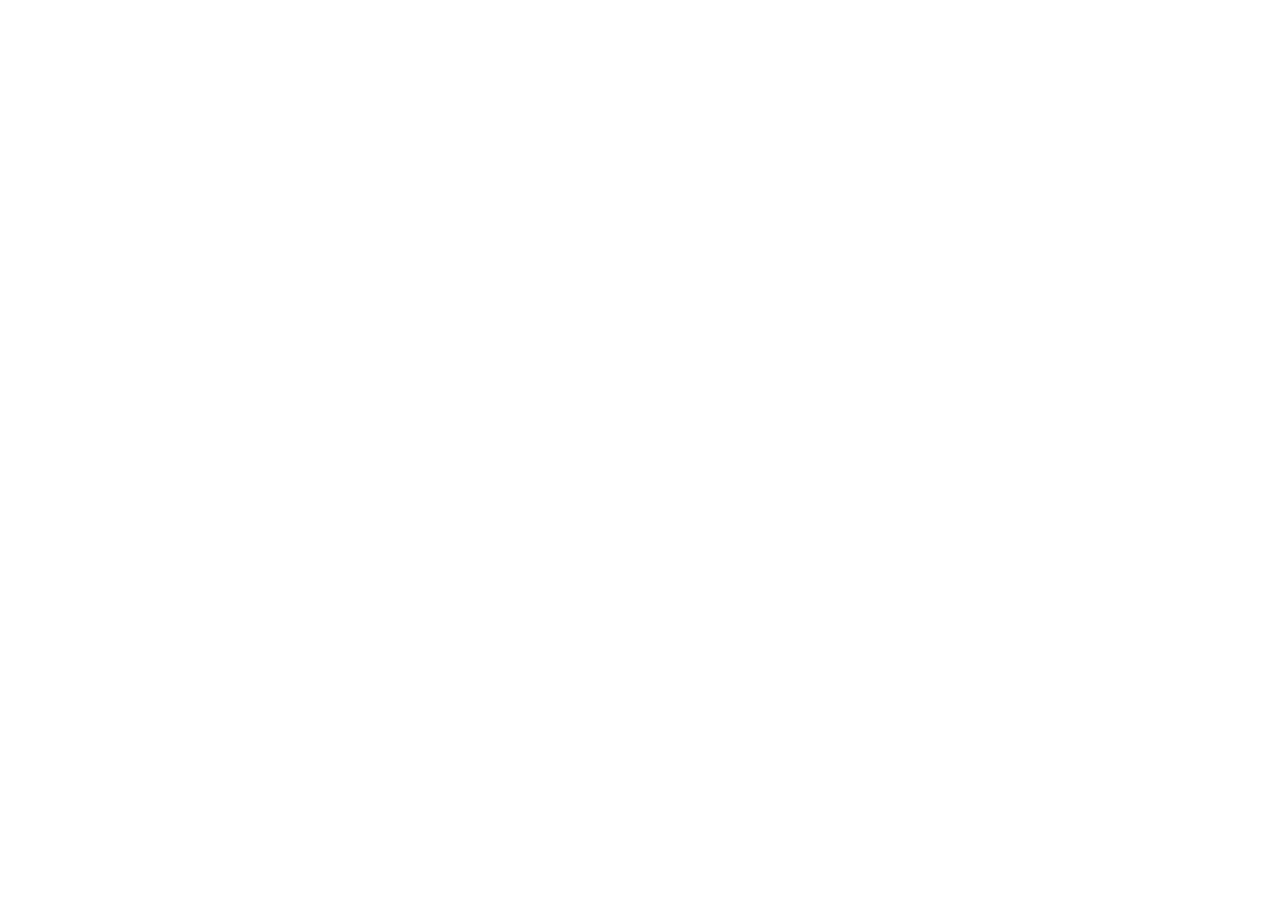
==== index.html @ 426e6e8f "Change pause screen" ====
<!DOCTYPE html>
<html lang="en">
	<head>
		<meta charset="UTF-8" />
		<meta name="viewport" content="width=device-width, initial-scale=1.0" />
		<title>Game for cat</title>
		<link rel="preconnect" href="https://fonts.googleapis.com" />
		<link rel="preconnect" href="https://fonts.gstatic.com" crossorigin />
		<link
			href="https://fonts.googleapis.com/css2?family=Pixelify+Sans:wght@400..700&display=swap"
			rel="stylesheet"
		/>
		<link
			rel="apple-touch-icon"
			sizes="180x180"
			href="img/favicon/apple-touch-icon.png"
		/>
		<link
			rel="icon"
			type="image/png"
			sizes="32x32"
			href="img/favicon/favicon-32x32.png"
		/>
		<link
			rel="icon"
			type="image/png"
			sizes="16x16"
			href="img/favicon/favicon-16x16.png"
		/>
		<link rel="manifest" href="img/favicon/site.webmanifest" />

		<link rel="stylesheet" href="style.css" />
	</head>
	<body>
		<!-- <div id="startScreen">
      <h1>Welcome to the Game!</h1>
      <p>Use the following controls to play:</p>
      <div class="controls-container">
        <div class="move-controls">
          <div class="key">↑</div>
          <div class="horizontal-keys">
            <div class="key">←</div>
            <div class="key">↓</div>
            <div class="key">→</div>
          </div>
          <div>Moves</div>
        </div>
        <div class="action-controls">
          <li>
            <div class="key space-key">Space</div>
            Attack
          </li>
          <li>
            <div class="key space-key">Escape</div>
            Pause
          </li>
        </div>
      </div>
      <button id="startButton">Start!</button>
    </div> -->
		<script type="module" src="index.js"></script>
	</body>
</html>
---- style.css ----
* {
	margin: 0;
	padding: 0;
	box-sizing: border-box;
}

body,
html {
	margin: 0;
	padding: 0;
	overflow: hidden;
	width: 100%;
	height: 100%;
	/* background-color: #ffd8ef; */
	font-family: 'Pixelify Sans', 'Press Start 2P', cursive;
}

#canvas1 {
	display: block;
	position: absolute;
	top: 0;
	left: 0;
	width: 100%;
	height: 100%;

	image-rendering: pixelated;
}

#player,
#layer1,
#layer2,
#layer3,
#layer4,
#layer5,
#enemy_fly,
#enemy_plant,
#enemy_spider_big,
#friend_fly,
#friend_plant,
#fire,
#collisionAnimation,
#heart {
	display: none;
}

#startScreen,
#pauseScreen,
#gameOverScreen {
	position: absolute;
	top: 50%;
	left: 50%;
	width: 600px;
	height: 400px;
	background-color: #ffa3b1;
	color: #0c0b0b;
	display: flex;
	flex-direction: column;
	justify-content: center;
	align-items: center;
	transform: translate(-50%, -50%);
	border: 4px solid #990030;
	/* box-shadow: 0px 0px 20px #ffa3b1; */
	z-index: 10;
	opacity: 0.9;
	/* display: none; */
}

#startScreen h1,
#pauseScreen h1,
#gameOverScreen h1 {
	font-size: 3em;
	margin-bottom: 20px;
	text-shadow: 2px 2px 0px #ffd8ef;
}

#startButton,
#restartButton,
#restartSecondButton,
#continueButton {
	font-size: 24px;
	padding: 10px 20px;
	cursor: pointer;
	background-color: #ffd8ef;
	border: none;
	color: #14000c;
	box-shadow: 0px 0px 10px rgba(0, 0, 0, 0.3);
	transition: background-color 0.3s ease;
	font-family: 'Pixelify Sans', cursive;
	margin: 1rem;
}

#startScreen button:hover,
#restartButton:hover {
	background-color: #990030;
	color: #ffd8ef;
}

.action-controls li {
	list-style-type: none;
	margin: 0;
	padding: 0;
	display: flex;
	align-items: center;
	gap: 10px;
}

.controls-container {
	display: flex;
	justify-content: space-between;
	align-items: center;
	margin-bottom: 50px;
	margin-top: 50px;
}

.move-controls {
	display: flex;
	flex-direction: column;
	align-items: center;
}

.horizontal-keys {
	display: flex;
	justify-content: space-between;
	width: 150px;
	margin-top: 10px;
}

.key {
	width: 50px;
	height: 50px;
	background-color: #ffd8ef;
	color: #990030;
	font-size: 18px;
	font-weight: bold;
	text-align: center;
	line-height: 50px;
	box-shadow: 0px 0px 5px rgba(0, 0, 0, 0.2);
}

.key:last-child {
	margin-right: 0;
}

.action-controls .key {
	width: 100px;
	height: 40px;
	line-height: 40px;
	margin-right: 10px;
}

.space-key {
	width: 200px;
	margin-left: 10px;
	margin-bottom: 10px;
}

.key:hover {
	background-color: #990030;
	color: #ffd8ef;
}

#gameOverScreen.hidden {
	display: none;
}

#gameOverScreen p {
	margin-bottom: 20px;
	font-size: 1.5em;
}
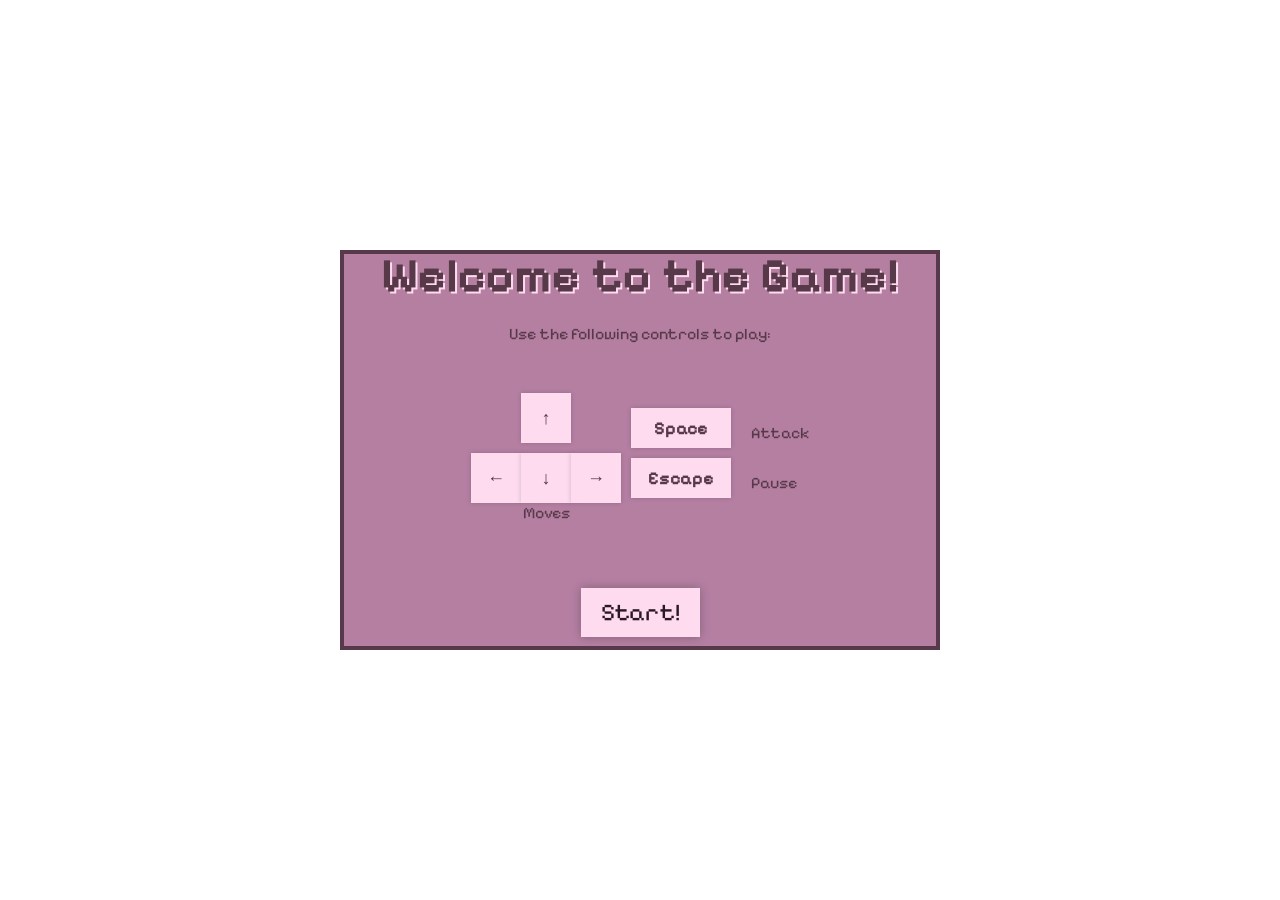
==== commit 4bbff614: "Fix start game screen;" ====
--- a/index.html
+++ b/index.html
@@ -32,32 +32,58 @@
 		<link rel="stylesheet" href="style.css" />
 	</head>
 	<body>
-		<!-- <div id="startScreen">
-      <h1>Welcome to the Game!</h1>
-      <p>Use the following controls to play:</p>
-      <div class="controls-container">
-        <div class="move-controls">
-          <div class="key">↑</div>
-          <div class="horizontal-keys">
-            <div class="key">←</div>
-            <div class="key">↓</div>
-            <div class="key">→</div>
+
+    <body>
+      <div id="startScreen">
+        <h1>Welcome to the Game!</h1>
+        <p>Use the following controls to play:</p>
+        <div class="controls-container">
+          <div class="move-controls">
+            <div class="key">↑</div>
+            <div class="horizontal-keys">
+              <div class="key">←</div>
+              <div class="key">↓</div>
+              <div class="key">→</div>
+            </div>
+            <div>Moves</div>
           </div>
-          <div>Moves</div>
+          <div class="action-controls">
+            <li>
+              <div class="key space-key">Space</div>
+              Attack
+            </li>
+            <li>
+              <div class="key space-key">Escape</div>
+              Pause
+            </li>
+          </div>
         </div>
-        <div class="action-controls">
-          <li>
-            <div class="key space-key">Space</div>
-            Attack
-          </li>
-          <li>
-            <div class="key space-key">Escape</div>
-            Pause
-          </li>
-        </div>
+        <button id="startButton">Start!</button>
       </div>
-      <button id="startButton">Start!</button>
-    </div> -->
-		<script type="module" src="index.js"></script>
+
+		<canvas id="canvas1"></canvas>
+
+		<img id="player" src="img/player/player.png" />
+
+		<img id="layer1" src="img/layers/layer-1.png" />
+		<img id="layer2" src="img/layers/layer-2.png" />
+		<img id="layer3" src="img/layers/layer-3.png" />
+		<img id="layer4" src="img/layers/layer-4.png" />
+		<img id="layer5" src="img/layers/layer-5.png" />
+
+		<img id="enemy_fly" src="img/enemies/enemy_fly.png" />
+		<img id="enemy_plant" src="img/enemies/enemy_plant.png" />
+		<img id="enemy_spider_big" src="img/enemies/enemy_spider_big.png" />
+
+		<img id="friend_fly" src="img/friends/friend_fly.png" />
+		<img id="friend_plant" src="img/friends/friend_plant.png" />
+
+		<img id="fire" src="img/effects/fire.png" />
+
+		<img id="heart" src="img/player/heart.png" />
+
+		<img id="collisionAnimation" src="img/effects/boom.png" />
+
+		<script type="module" src="src/js/game.js"></script>
 	</body>
 </html>
--- a/style.css
+++ b/style.css
@@ -51,14 +51,14 @@
 	left: 50%;
 	width: 600px;
 	height: 400px;
-	background-color: #ffa3b1;
-	color: #0c0b0b;
+	background-color: #ad7299;
+	color: #452436;
 	display: flex;
 	flex-direction: column;
 	justify-content: center;
 	align-items: center;
 	transform: translate(-50%, -50%);
-	border: 4px solid #990030;
+	border: 4px solid #452436;
 	/* box-shadow: 0px 0px 20px #ffa3b1; */
 	z-index: 10;
 	opacity: 0.9;
@@ -91,7 +91,7 @@
 
 #startScreen button:hover,
 #restartButton:hover {
-	background-color: #990030;
+	background-color: #452436;
 	color: #ffd8ef;
 }
 
@@ -129,7 +129,7 @@
 	width: 50px;
 	height: 50px;
 	background-color: #ffd8ef;
-	color: #990030;
+	color: #452436;
 	font-size: 18px;
 	font-weight: bold;
 	text-align: center;
@@ -155,7 +155,7 @@
 }
 
 .key:hover {
-	background-color: #990030;
+	background-color: #452436;
 	color: #ffd8ef;
 }
 
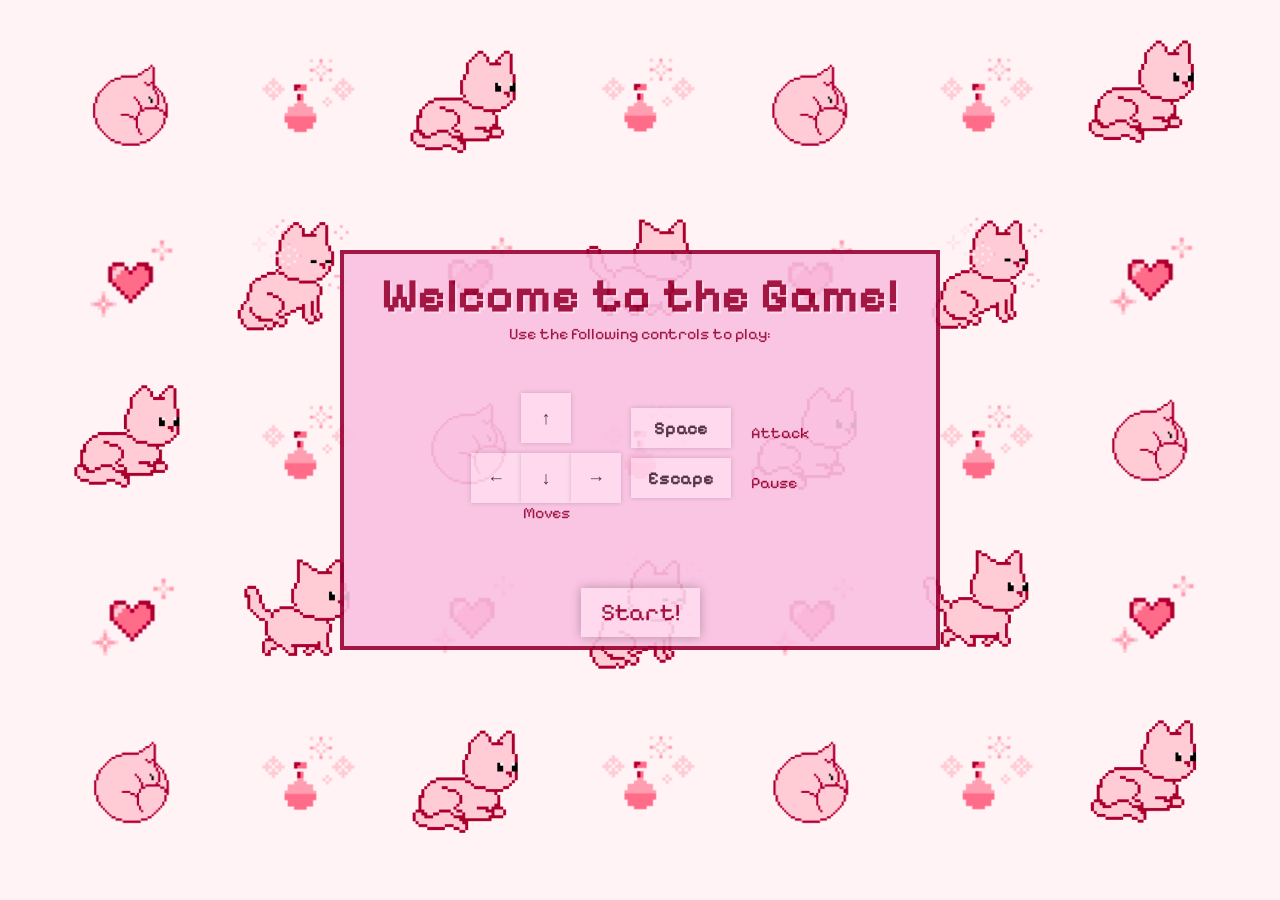
==== commit 36e6abcb: "refactor: config, split Game, collision helpers, deltaTime, typos, English comments" ====
--- a/index.html
+++ b/index.html
@@ -32,9 +32,7 @@
 		<link rel="stylesheet" href="style.css" />
 	</head>
 	<body>
-
-    <body>
-      <div id="startScreen">
+		<div id="startScreen">
         <h1>Welcome to the Game!</h1>
         <p>Use the following controls to play:</p>
         <div class="controls-container">
--- a/style.css
+++ b/style.css
@@ -11,7 +11,9 @@
 	overflow: hidden;
 	width: 100%;
 	height: 100%;
-	/* background-color: #ffd8ef; */
+	background-image: url('./img/player/background.png');
+	background-size: cover;
+	background-position: center;
 	font-family: 'Pixelify Sans', 'Press Start 2P', cursive;
 }
 
@@ -51,25 +53,23 @@
 	left: 50%;
 	width: 600px;
 	height: 400px;
-	background-color: #ad7299;
-	color: #452436;
+	background-color: #fac0e2;
+	color: #990030;
 	display: flex;
 	flex-direction: column;
 	justify-content: center;
 	align-items: center;
 	transform: translate(-50%, -50%);
-	border: 4px solid #452436;
-	/* box-shadow: 0px 0px 20px #ffa3b1; */
+	border: 4px solid #990030;
 	z-index: 10;
 	opacity: 0.9;
-	/* display: none; */
 }
 
 #startScreen h1,
 #pauseScreen h1,
 #gameOverScreen h1 {
 	font-size: 3em;
-	margin-bottom: 20px;
+	margin-top: 20px;
 	text-shadow: 2px 2px 0px #ffd8ef;
 }
 
@@ -82,7 +82,7 @@
 	cursor: pointer;
 	background-color: #ffd8ef;
 	border: none;
-	color: #14000c;
+	color: #990030;
 	box-shadow: 0px 0px 10px rgba(0, 0, 0, 0.3);
 	transition: background-color 0.3s ease;
 	font-family: 'Pixelify Sans', cursive;
@@ -91,7 +91,7 @@
 
 #startScreen button:hover,
 #restartButton:hover {
-	background-color: #452436;
+	background-color: #990030;
 	color: #ffd8ef;
 }
 
@@ -155,7 +155,7 @@
 }
 
 .key:hover {
-	background-color: #452436;
+	background-color: #990030;
 	color: #ffd8ef;
 }
 
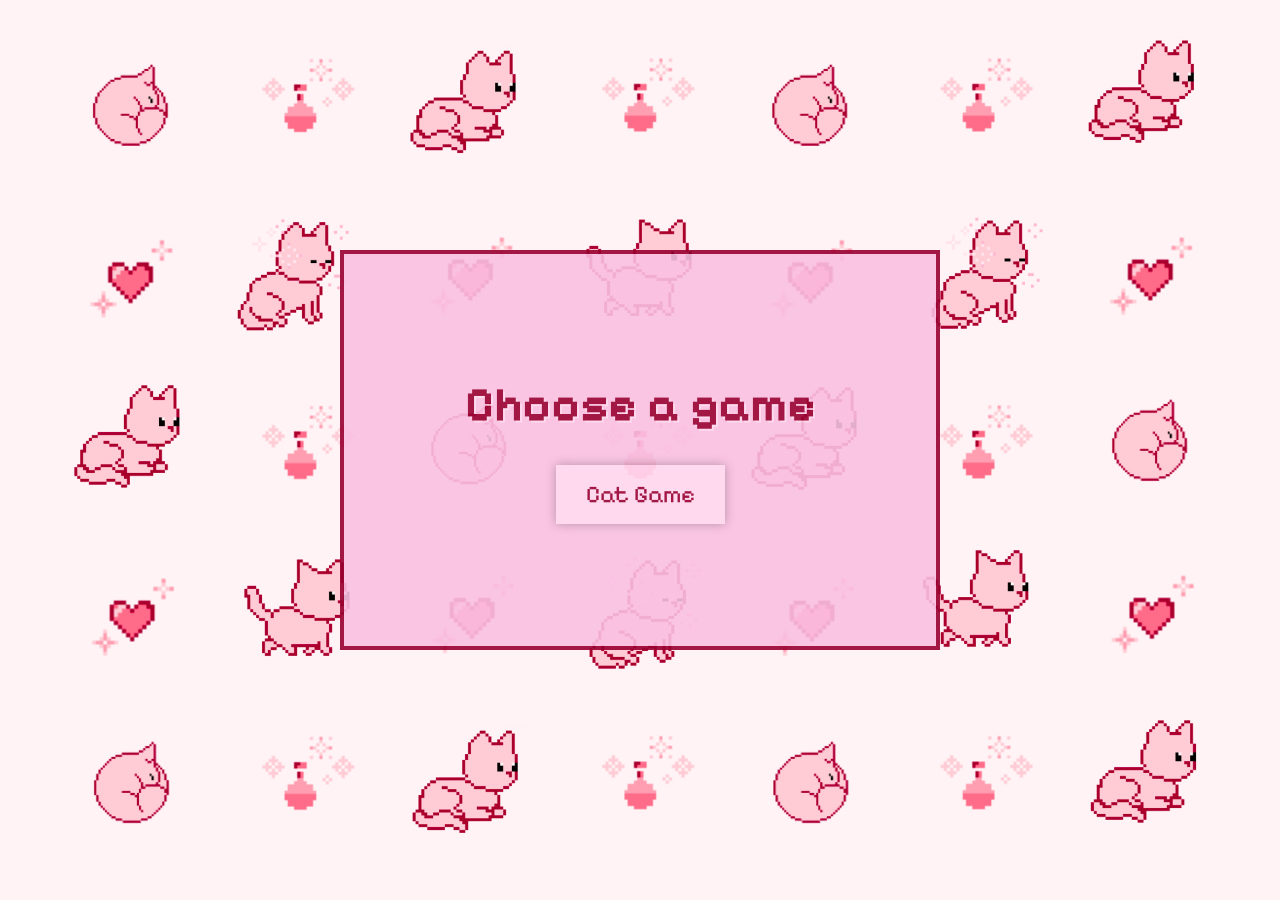
==== commit 7d85973d: "Added level system" ====
--- a/index.html
+++ b/index.html
@@ -32,32 +32,21 @@
 		<link rel="stylesheet" href="style.css" />
 	</head>
 	<body>
-		<div id="startScreen">
-        <h1>Welcome to the Game!</h1>
-        <p>Use the following controls to play:</p>
-        <div class="controls-container">
-          <div class="move-controls">
-            <div class="key">↑</div>
-            <div class="horizontal-keys">
-              <div class="key">←</div>
-              <div class="key">↓</div>
-              <div class="key">→</div>
-            </div>
-            <div>Moves</div>
-          </div>
-          <div class="action-controls">
-            <li>
-              <div class="key space-key">Space</div>
-              Attack
-            </li>
-            <li>
-              <div class="key space-key">Escape</div>
-              Pause
-            </li>
-          </div>
-        </div>
-        <button id="startButton">Start!</button>
-      </div>
+		<div id="mainMenu">
+			<h1>Choose a game</h1>
+			<div class="game-list">
+				<button id="playCatGame" class="game-button">Cat Game</button>
+			</div>
+		</div>
+
+		<div id="startScreen" style="display: none;">
+			<h1 id="startScreenTitle">Cat Game</h1>
+			<p class="level-select-label">Test: choose level</p>
+			<div id="levelSelect" class="level-select-buttons"></div>
+			<p id="startScreenRules" class="level-rules"></p>
+			<p id="startScreenHint" class="level-hint" style="display: none;"></p>
+			<button id="startButton">Start Level 1</button>
+		</div>
 
 		<canvas id="canvas1"></canvas>
 
@@ -82,6 +71,6 @@
 
 		<img id="collisionAnimation" src="img/effects/boom.png" />
 
-		<script type="module" src="src/js/game.js"></script>
+		<script type="module" src="src/js/main.js"></script>
 	</body>
 </html>
--- a/style.css
+++ b/style.css
@@ -45,6 +45,153 @@
 	display: none;
 }
 
+#mainMenu {
+	position: absolute;
+	top: 50%;
+	left: 50%;
+	width: 600px;
+	height: 400px;
+	background-color: #fac0e2;
+	color: #990030;
+	display: flex;
+	flex-direction: column;
+	justify-content: center;
+	align-items: center;
+	transform: translate(-50%, -50%);
+	border: 4px solid #990030;
+	z-index: 10;
+	opacity: 0.9;
+}
+
+#mainMenu h1 {
+	font-size: 3em;
+	margin-bottom: 2rem;
+	text-shadow: 2px 2px 0px #ffd8ef;
+}
+
+.game-list {
+	display: flex;
+	flex-direction: column;
+	gap: 1rem;
+}
+
+.game-button {
+	font-size: 24px;
+	padding: 15px 30px;
+	cursor: pointer;
+	background-color: #ffd8ef;
+	border: none;
+	color: #990030;
+	box-shadow: 0px 0px 10px rgba(0, 0, 0, 0.3);
+	transition: background-color 0.3s ease;
+	font-family: 'Pixelify Sans', cursive;
+}
+
+.game-button:hover {
+	background-color: #990030;
+	color: #ffd8ef;
+}
+
+.level-rules {
+	font-size: 1.1em;
+	text-align: center;
+	margin: 1rem 0;
+	max-width: 500px;
+	line-height: 1.4;
+}
+
+.level-hint {
+	font-size: 1em;
+	text-align: center;
+	margin: 0.5rem 0;
+	color: #452436;
+	font-style: italic;
+}
+
+.level-select-label {
+	font-size: 0.9em;
+	margin-bottom: 0.5rem;
+	color: #452436;
+}
+
+.level-select-buttons {
+	display: flex;
+	flex-wrap: wrap;
+	gap: 0.5rem;
+	justify-content: center;
+	margin-bottom: 1rem;
+}
+
+.level-select-buttons button {
+	font-size: 16px;
+	padding: 8px 14px;
+	cursor: pointer;
+	background-color: #ffd8ef;
+	border: none;
+	color: #990030;
+	font-family: 'Pixelify Sans', cursive;
+}
+
+.level-select-buttons button:hover {
+	background-color: #990030;
+	color: #ffd8ef;
+}
+
+#modeSelectScreen,
+#timeAttackSelect,
+#untilLoseSelect {
+	position: absolute;
+	top: 50%;
+	left: 50%;
+	width: 500px;
+	background-color: #fac0e2;
+	color: #990030;
+	display: none;
+	flex-direction: column;
+	justify-content: center;
+	align-items: center;
+	transform: translate(-50%, -50%);
+	border: 4px solid #990030;
+	z-index: 15;
+	opacity: 0.95;
+	padding: 2rem;
+	gap: 1rem;
+}
+
+#modeSelectScreen h2,
+#timeAttackSelect h2,
+#untilLoseSelect h2 {
+	font-size: 1.8em;
+	margin-bottom: 0.5rem;
+}
+
+#modeSelectScreen button,
+#timeAttackSelect button,
+#untilLoseSelect button {
+	font-size: 20px;
+	padding: 10px 20px;
+	cursor: pointer;
+	background-color: #ffd8ef;
+	border: none;
+	color: #990030;
+	font-family: 'Pixelify Sans', cursive;
+}
+
+#modeSelectScreen button:hover,
+#timeAttackSelect button:hover,
+#untilLoseSelect button:hover {
+	background-color: #990030;
+	color: #ffd8ef;
+}
+
+#untilLoseSelect input {
+	font-size: 18px;
+	padding: 8px;
+	width: 80px;
+	text-align: center;
+	font-family: 'Pixelify Sans', cursive;
+}
+
 #startScreen,
 #pauseScreen,
 #gameOverScreen {
@@ -76,7 +223,10 @@
 #startButton,
 #restartButton,
 #restartSecondButton,
-#continueButton {
+#continueButton,
+#nextLevelButton,
+#chooseModeButton,
+#mainMenuButton {
 	font-size: 24px;
 	padding: 10px 20px;
 	cursor: pointer;
@@ -90,7 +240,10 @@
 }
 
 #startScreen button:hover,
-#restartButton:hover {
+#restartButton:hover,
+#nextLevelButton:hover,
+#chooseModeButton:hover,
+#mainMenuButton:hover {
 	background-color: #990030;
 	color: #ffd8ef;
 }
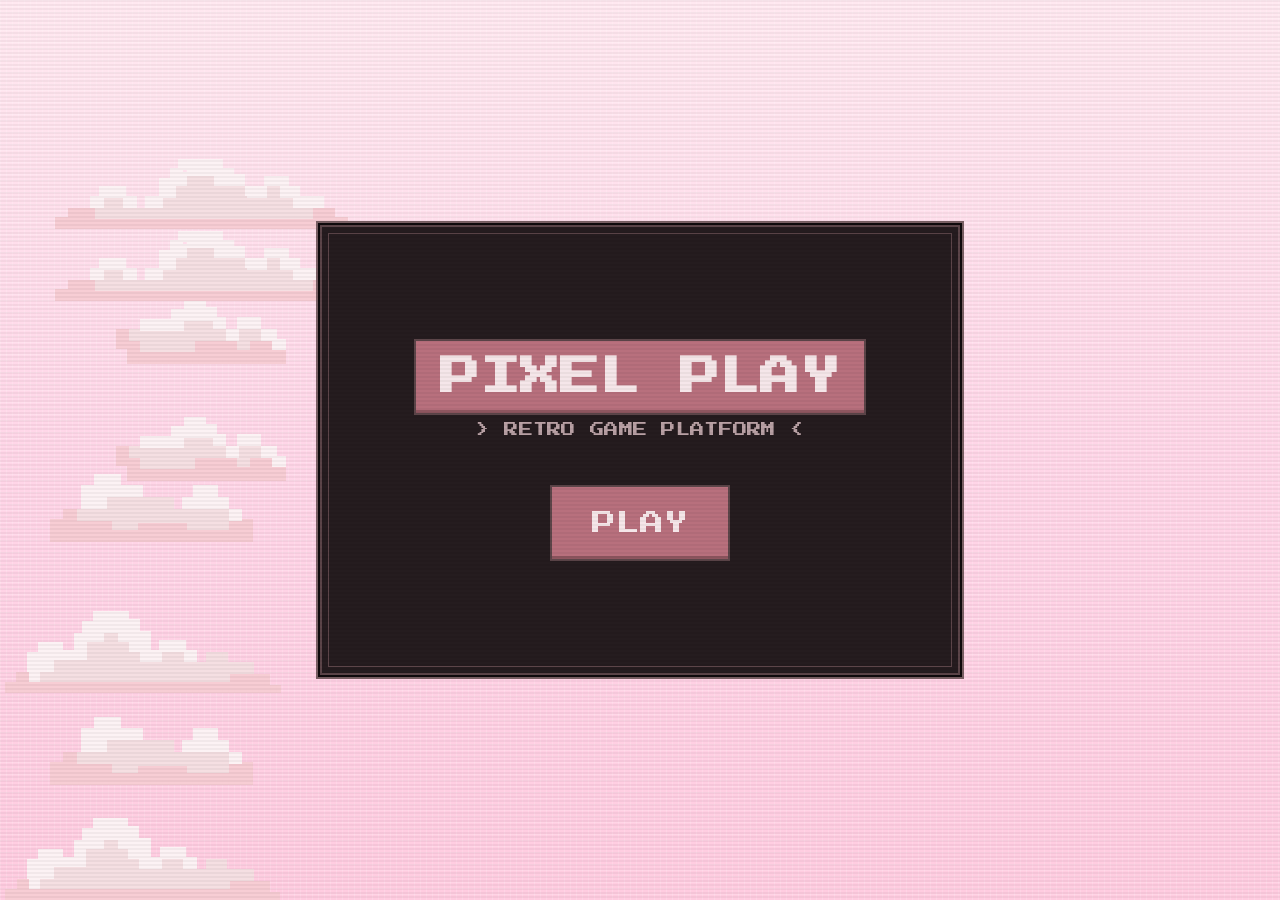
==== commit ca6b6821: "Added level system" ====
--- a/index.html
+++ b/index.html
@@ -1,76 +1,138 @@
-<!DOCTYPE html>
+<!doctype html>
 <html lang="en">
-	<head>
-		<meta charset="UTF-8" />
-		<meta name="viewport" content="width=device-width, initial-scale=1.0" />
-		<title>Game for cat</title>
-		<link rel="preconnect" href="https://fonts.googleapis.com" />
-		<link rel="preconnect" href="https://fonts.gstatic.com" crossorigin />
-		<link
-			href="https://fonts.googleapis.com/css2?family=Pixelify+Sans:wght@400..700&display=swap"
-			rel="stylesheet"
-		/>
-		<link
-			rel="apple-touch-icon"
-			sizes="180x180"
-			href="img/favicon/apple-touch-icon.png"
-		/>
-		<link
-			rel="icon"
-			type="image/png"
-			sizes="32x32"
-			href="img/favicon/favicon-32x32.png"
-		/>
-		<link
-			rel="icon"
-			type="image/png"
-			sizes="16x16"
-			href="img/favicon/favicon-16x16.png"
-		/>
-		<link rel="manifest" href="img/favicon/site.webmanifest" />
+  <head>
+    <meta charset="UTF-8" />
+    <meta name="viewport" content="width=device-width, initial-scale=1.0" />
+    <title>Game for cat</title>
+    <link rel="preconnect" href="https://fonts.googleapis.com" />
+    <link rel="preconnect" href="https://fonts.gstatic.com" crossorigin />
+    <link href="https://fonts.googleapis.com/css2?family=Press+Start+2P&display=swap" rel="stylesheet" />
+    <link rel="apple-touch-icon" sizes="180x180" href="img/favicon/apple-touch-icon.png" />
+    <link rel="icon" type="image/png" sizes="32x32" href="img/favicon/favicon-32x32.png" />
+    <link rel="icon" type="image/png" sizes="16x16" href="img/favicon/favicon-16x16.png" />
+    <link rel="manifest" href="img/favicon/site.webmanifest" />
 
-		<link rel="stylesheet" href="style.css" />
-	</head>
-	<body>
-		<div id="mainMenu">
-			<h1>Choose a game</h1>
-			<div class="game-list">
-				<button id="playCatGame" class="game-button">Cat Game</button>
-			</div>
-		</div>
+    <link rel="stylesheet" href="style.css" />
+  </head>
+  <body class="retro-body">
+    <div class="sky-bg">
+      <div class="cloud-sprite cloud-sprite-1 cloud-1" aria-hidden="true"></div>
+      <div class="cloud-sprite cloud-sprite-2 cloud-2" aria-hidden="true"></div>
+      <div class="cloud-sprite cloud-sprite-3 cloud-3" aria-hidden="true"></div>
+      <div class="cloud-sprite cloud-sprite-4 cloud-4" aria-hidden="true"></div>
+      <div class="cloud-sprite cloud-sprite-1 cloud-5" aria-hidden="true"></div>
+      <div class="cloud-sprite cloud-sprite-2 cloud-6" aria-hidden="true"></div>
+      <div class="cloud-sprite cloud-sprite-3 cloud-7" aria-hidden="true"></div>
+      <div class="cloud-sprite cloud-sprite-4 cloud-8" aria-hidden="true"></div>
+    </div>
+    <div id="mainMenu" class="pixel-panel pixel-panel-main">
+      <h1 class="pixel-title">PIXEL PLAY</h1>
+      <p class="pixel-subtitle">&gt; RETRO GAME PLATFORM &lt;</p>
+      <div class="game-list">
+        <button id="playCatGame" class="pixel-btn pixel-btn-play">PLAY</button>
+      </div>
+    </div>
 
-		<div id="startScreen" style="display: none;">
-			<h1 id="startScreenTitle">Cat Game</h1>
-			<p class="level-select-label">Test: choose level</p>
-			<div id="levelSelect" class="level-select-buttons"></div>
-			<p id="startScreenRules" class="level-rules"></p>
-			<p id="startScreenHint" class="level-hint" style="display: none;"></p>
-			<button id="startButton">Start Level 1</button>
-		</div>
+    <div id="startScreen" class="pixel-panel pixel-panel-choose" style="display: none">
+      <h1 id="startScreenTitle" class="pixel-panel-title">CHOOSE GAME</h1>
+      <div class="user-type-switcher">
+        <button type="button" class="user-type-btn active" data-type="new" id="btnUserNew">New user</button>
+        <button type="button" class="user-type-btn" data-type="played" id="btnUserPlayed">Already played</button>
+      </div>
+      <p id="startScreenRules" class="level-rules"></p>
+      <p id="startScreenHint" class="level-hint" style="display: none"></p>
+      <div class="level-controls">
+        <span class="controls-label">CONTROLS</span>
+        <div class="key-row">
+          <span class="pixel-key key-arrow" title="Move left">
+            <svg
+              class="pixel-arrow"
+              viewBox="0 0 24 24"
+              fill="none"
+              stroke="currentColor"
+              stroke-width="2"
+              stroke-linecap="square"
+              aria-hidden="true"
+            >
+              <polygon points="18,4 18,20 6,12" fill="currentColor" stroke="none" />
+            </svg>
+          </span>
+          <span class="pixel-key key-arrow" title="Move right">
+            <svg
+              class="pixel-arrow"
+              viewBox="0 0 24 24"
+              fill="none"
+              stroke="currentColor"
+              stroke-width="2"
+              stroke-linecap="square"
+              aria-hidden="true"
+            >
+              <polygon points="6,4 6,20 18,12" fill="currentColor" stroke="none" />
+            </svg>
+          </span>
+          <span class="key-gap"></span>
+          <span class="pixel-key key-arrow" title="Jump">
+            <svg
+              class="pixel-arrow"
+              viewBox="0 0 24 24"
+              fill="none"
+              stroke="currentColor"
+              stroke-width="2"
+              stroke-linecap="square"
+              aria-hidden="true"
+            >
+              <polygon points="12,4 4,20 20,20" fill="currentColor" stroke="none" />
+            </svg>
+          </span>
+          <span class="pixel-key key-arrow" title="Crouch / Dive">
+            <svg
+              class="pixel-arrow"
+              viewBox="0 0 24 24"
+              fill="none"
+              stroke="currentColor"
+              stroke-width="2"
+              stroke-linecap="square"
+              aria-hidden="true"
+            >
+              <polygon points="12,20 4,4 20,4" fill="currentColor" stroke="none" />
+            </svg>
+          </span>
+          <span class="key-gap"></span>
+          <span class="pixel-key key-space" title="Attack (roll)">SPACE</span>
+        </div>
+      </div>
+      <div id="startButtonWrap" class="start-actions">
+        <button id="startButton" class="pixel-btn pixel-btn-start">START LEVEL 1</button>
+      </div>
+      <div id="alreadyPlayedActions" class="start-actions" style="display: none">
+        <button type="button" id="btnPlayForTime" class="pixel-btn pixel-btn-start">Play for time</button>
+        <button type="button" id="btnPlayForPoints" class="pixel-btn pixel-btn-start">Play for points</button>
+      </div>
+    </div>
 
-		<canvas id="canvas1"></canvas>
+    <canvas id="canvas1"></canvas>
 
-		<img id="player" src="img/player/player.png" />
+    <img id="player" src="img/player/player.png" />
 
-		<img id="layer1" src="img/layers/layer-1.png" />
-		<img id="layer2" src="img/layers/layer-2.png" />
-		<img id="layer3" src="img/layers/layer-3.png" />
-		<img id="layer4" src="img/layers/layer-4.png" />
-		<img id="layer5" src="img/layers/layer-5.png" />
+    <img id="layer1" src="img/layers/layer-1.png" />
+    <img id="layer2" src="img/layers/layer-2.png" />
+    <img id="layer3" src="img/layers/layer-3.png" />
+    <img id="layer4" src="img/layers/layer-4.png" />
+    <img id="layer5" src="img/layers/layer-5.png" />
 
-		<img id="enemy_fly" src="img/enemies/enemy_fly.png" />
-		<img id="enemy_plant" src="img/enemies/enemy_plant.png" />
-		<img id="enemy_spider_big" src="img/enemies/enemy_spider_big.png" />
+    <img id="enemy_fly" src="img/enemies/enemy_fly.png" />
+    <img id="enemy_plant" src="img/enemies/enemy_plant.png" />
+    <img id="enemy_spider_big" src="img/enemies/enemy_spider_big.png" />
 
-		<img id="friend_fly" src="img/friends/friend_fly.png" />
-		<img id="friend_plant" src="img/friends/friend_plant.png" />
+    <img id="friend_fly" src="img/friends/friend_fly.png" />
+    <img id="friend_plant" src="img/friends/friend_plant.png" />
 
-		<img id="fire" src="img/effects/fire.png" />
+    <img id="fire" src="img/effects/fire.png" />
 
-		<img id="heart" src="img/player/heart.png" />
+    <img id="heart" src="img/player/heart.png" />
 
-		<img id="collisionAnimation" src="img/effects/boom.png" />
+    <img id="collisionAnimation" src="img/effects/boom.png" />
 
-		<script type="module" src="src/js/main.js"></script>
-	</body>
+    <script type="module" src="src/js/main.js"></script>
+  </body>
 </html>
--- a/style.css
+++ b/style.css
@@ -1,31 +1,236 @@
+/* ============================================================
+   Retro Design System (retro-tab / retro-toast / retro-accordion)
+   ============================================================ */
+
+:root {
+  /* --- Design system: нейтрально-розовая палитра (одна гамма) --- */
+  --retro-primary: #b8707d;
+  --retro-primary-hover: #c98a96;
+  --retro-primary-active: #8e565f;
+  --retro-secondary: #a86b78;
+  --retro-secondary-hover: #b87d8a;
+  --retro-bg: #1a1214;
+  --retro-surface: #2a1f22;
+  --retro-panel-bg: #251c1f;
+  --retro-panel-inner: #2e2326;
+  --retro-border: #5c4549;
+  --retro-border-light: #7a6064;
+  --retro-text: #f5e6e9;
+  --retro-text-muted: #b8a0a4;
+  --retro-accent: #e8b4bc;
+  --retro-accent-hover: #f0c4cc;
+
+  --magenta: var(--retro-primary);
+  --magenta-bright: var(--retro-primary-hover);
+  --magenta-dark: var(--retro-primary-active);
+  --magenta-glow: rgba(184, 112, 125, 0.3);
+  --retro-pink: var(--retro-primary);
+  --retro-lime: var(--retro-accent);
+  --retro-white: var(--retro-text);
+  --retro-black: #0f0a0c;
+  --retro-muted: var(--retro-text-muted);
+
+  --sky-pink: #ffd6e8;
+  --sky-pink-soft: #ffe8f0;
+  --soft-pink: #e8b4bc;
+  --cloud-color: rgba(255, 255, 255, 0.92);
+
+  /* --- Design system: типографика --- */
+  --retro-font: 'Press Start 2P', 'Courier New', monospace;
+  --retro-font-size-xs: 0.7rem;
+  --retro-font-size-sm: 0.9rem;
+  --retro-font-size-md: 1.1rem;
+  --retro-font-size-lg: 1.5rem;
+  --retro-font-size-xl: 2rem;
+  --retro-font-size-title: 2.5rem;
+  --retro-line-height: 1.6;
+  --retro-letter-spacing: 0.02em;
+
+  /* 8px spacing scale */
+  --space-1: 8px;
+  --space-2: 16px;
+  --space-3: 24px;
+  --space-4: 32px;
+  --space-5: 40px;
+
+  --text-xs: var(--retro-font-size-xs);
+  --text-sm: var(--retro-font-size-sm);
+  --text-md: var(--retro-font-size-md);
+  --text-lg: var(--retro-font-size-lg);
+  --text-xl: var(--retro-font-size-xl);
+  --text-title: var(--retro-font-size-title);
+
+  /* --- Design system: кнопки (retro-tab / button style) --- */
+  --retro-btn-bg: var(--retro-primary);
+  --retro-btn-bg-hover: var(--retro-primary-hover);
+  --retro-btn-bg-active: var(--retro-primary-active);
+  --retro-btn-color: var(--retro-text);
+  --retro-btn-border: 2px solid var(--retro-border);
+  --retro-btn-border-radius: 0;
+  --retro-btn-shadow: inset 0 -3px 0 var(--retro-primary-active);
+  --retro-btn-shadow-active: inset 0 2px 0 rgba(0, 0, 0, 0.3);
+
+  --border-white: 2px solid var(--retro-border-light);
+  --border-shadow: 0 0 0 2px var(--retro-black), 0 0 0 4px var(--retro-border-light);
+  --glow-magenta: 0 0 12px rgba(184, 112, 125, 0.2);
+
+  --btn-press-y: 3px;
+  --btn-press-shadow: var(--retro-btn-shadow-active);
+}
+
+.retro-icon {
+  display: inline-block;
+  width: 1em;
+  height: 1em;
+  vertical-align: -0.15em;
+  fill: currentColor;
+}
+
 * {
-	margin: 0;
-	padding: 0;
-	box-sizing: border-box;
-}
-
-body,
+  margin: 0;
+  padding: 0;
+  box-sizing: border-box;
+}
+
+.pixel-border-triple {
+  border: var(--border-white);
+  box-shadow: var(--border-shadow);
+}
+
+body.retro-body,
 html {
-	margin: 0;
-	padding: 0;
-	overflow: hidden;
-	width: 100%;
-	height: 100%;
-	background-image: url('./img/player/background.png');
-	background-size: cover;
-	background-position: center;
-	font-family: 'Pixelify Sans', 'Press Start 2P', cursive;
+  margin: 0;
+  padding: 0;
+  overflow: hidden;
+  width: 100%;
+  height: 100%;
+  font-family: var(--retro-font);
+  background-color: var(--retro-bg);
+}
+
+.sky-bg {
+  position: fixed;
+  inset: 0;
+  z-index: 0;
+  background: linear-gradient(180deg, var(--sky-pink-soft) 0%, var(--sky-pink) 50%, #ffcce0 100%);
+  background-color: var(--sky-pink);
+}
+
+.sky-bg::before {
+  content: '';
+  position: absolute;
+  inset: 0;
+  z-index: 0;
+  background-image:
+    linear-gradient(rgba(255, 255, 255, 0.15) 1px, transparent 1px),
+    linear-gradient(90deg, rgba(255, 255, 255, 0.15) 1px, transparent 1px);
+  background-size: 6px 6px;
+  pointer-events: none;
+}
+
+.cloud-sprite {
+  position: absolute;
+  z-index: 1;
+  width: 44vmin;
+  height: 24vmin;
+  max-width: 360px;
+  max-height: 200px;
+  background-color: transparent;
+  background-image: url('img/sky.png');
+  background-repeat: no-repeat;
+  background-size: 400% 100%;
+  image-rendering: pixelated;
+  image-rendering: crisp-edges;
+  animation: cloud-float linear infinite;
+  pointer-events: none;
+}
+
+.cloud-sprite-1 {
+  background-position: 0 0;
+}
+.cloud-sprite-2 {
+  background-position: 33.333% 0;
+}
+.cloud-sprite-3 {
+  background-position: 66.666% 0;
+}
+.cloud-sprite-4 {
+  background-position: 100% 0;
+}
+
+.cloud-1 {
+  top: 10%;
+  animation-duration: 50s;
+  animation-delay: 0s;
+}
+.cloud-2 {
+  top: 25%;
+  animation-duration: 58s;
+  animation-delay: -15s;
+}
+.cloud-3 {
+  top: 45%;
+  animation-duration: 52s;
+  animation-delay: -28s;
+}
+.cloud-4 {
+  top: 62%;
+  animation-duration: 60s;
+  animation-delay: -8s;
+}
+.cloud-5 {
+  top: 18%;
+  animation-duration: 55s;
+  animation-delay: -35s;
+}
+.cloud-6 {
+  top: 38%;
+  animation-duration: 48s;
+  animation-delay: -22s;
+}
+.cloud-7 {
+  top: 72%;
+  animation-duration: 62s;
+  animation-delay: -40s;
+}
+.cloud-8 {
+  top: 85%;
+  animation-duration: 54s;
+  animation-delay: -18s;
+}
+
+@keyframes cloud-float {
+  0% {
+    transform: translateX(100vw);
+  }
+  100% {
+    transform: translateX(-44vmin);
+  }
+}
+
+body.retro-body::after {
+  content: '';
+  position: fixed;
+  inset: 0;
+  pointer-events: none;
+  z-index: 9999;
+  background: repeating-linear-gradient(0deg, transparent, transparent 2px, rgba(0, 0, 0, 0.04) 2px, rgba(0, 0, 0, 0.04) 4px);
+}
+
+body.retro-body.game-active::after {
+  display: none;
 }
 
 #canvas1 {
-	display: block;
-	position: absolute;
-	top: 0;
-	left: 0;
-	width: 100%;
-	height: 100%;
-
-	image-rendering: pixelated;
+  display: block;
+  position: absolute;
+  top: 0;
+  left: 0;
+  width: 100%;
+  height: 100%;
+  z-index: 1;
+  image-rendering: pixelated;
+  image-rendering: crisp-edges;
 }
 
 #player,
@@ -42,281 +247,513 @@
 #fire,
 #collisionAnimation,
 #heart {
-	display: none;
-}
-
+  display: none;
+}
+
+.pixel-panel {
+  position: absolute;
+  top: 50%;
+  left: 50%;
+  transform: translate(-50%, -50%);
+  z-index: 10;
+  background-color: var(--retro-panel-bg);
+  border: var(--retro-btn-border);
+  box-shadow: var(--border-shadow);
+  padding: var(--space-3);
+}
+
+.pixel-panel::before {
+  content: '';
+  position: absolute;
+  inset: 6px;
+  border: 1px solid var(--retro-border);
+  pointer-events: none;
+}
+
+/* ----- Main menu (PIXEL PLAY) ---- */
 #mainMenu {
-	position: absolute;
-	top: 50%;
-	left: 50%;
-	width: 600px;
-	height: 400px;
-	background-color: #fac0e2;
-	color: #990030;
-	display: flex;
-	flex-direction: column;
-	justify-content: center;
-	align-items: center;
-	transform: translate(-50%, -50%);
-	border: 4px solid #990030;
-	z-index: 10;
-	opacity: 0.9;
-}
-
-#mainMenu h1 {
-	font-size: 3em;
-	margin-bottom: 2rem;
-	text-shadow: 2px 2px 0px #ffd8ef;
+  width: 50vw;
+  min-height: 50vh;
+  max-width: 90vw;
+  max-height: 90vh;
+  display: flex;
+  flex-direction: column;
+  justify-content: center;
+  align-items: center;
+  gap: 0;
+}
+
+.pixel-title {
+  font-size: var(--retro-font-size-title);
+  font-family: var(--retro-font);
+  color: var(--retro-text);
+  background-color: var(--retro-primary);
+  padding: var(--space-2) var(--space-3);
+  margin-bottom: var(--space-1);
+  border: var(--retro-btn-border);
+  box-shadow: var(--retro-btn-shadow);
+}
+
+.pixel-subtitle {
+  font-size: var(--retro-font-size-sm);
+  font-family: var(--retro-font);
+  color: var(--retro-text-muted);
+  margin-bottom: var(--space-2);
+  letter-spacing: var(--retro-letter-spacing);
 }
 
 .game-list {
-	display: flex;
-	flex-direction: column;
-	gap: 1rem;
-}
-
-.game-button {
-	font-size: 24px;
-	padding: 15px 30px;
-	cursor: pointer;
-	background-color: #ffd8ef;
-	border: none;
-	color: #990030;
-	box-shadow: 0px 0px 10px rgba(0, 0, 0, 0.3);
-	transition: background-color 0.3s ease;
-	font-family: 'Pixelify Sans', cursive;
-}
-
-.game-button:hover {
-	background-color: #990030;
-	color: #ffd8ef;
+  display: flex;
+  flex-direction: column;
+  gap: var(--space-2);
+  align-items: center;
+  margin-top: var(--space-4);
+}
+
+.pixel-btn {
+  font-family: var(--retro-font);
+  font-size: var(--retro-font-size-lg);
+  padding: var(--space-3) var(--space-5);
+  cursor: pointer;
+  border: var(--retro-btn-border);
+  border-radius: var(--retro-btn-border-radius);
+  color: var(--retro-btn-color);
+  position: relative;
+  transition:
+    background-color 0.15s ease,
+    box-shadow 0.1s ease;
+}
+
+.pixel-btn-play,
+.pixel-btn-start {
+  background-color: var(--retro-btn-bg);
+  box-shadow: var(--retro-btn-shadow);
+}
+
+.pixel-btn-play:hover,
+.pixel-btn-start:hover {
+  background-color: var(--retro-btn-bg-hover);
+  box-shadow: inset 0 -3px 0 var(--retro-primary-active);
+}
+
+.pixel-btn:active {
+  transform: translateY(var(--btn-press-y));
+  box-shadow: var(--retro-btn-shadow-active);
+}
+
+.pixel-btn:focus {
+  outline: none;
+}
+
+.pixel-btn:focus-visible {
+  outline: 2px solid var(--retro-primary-hover);
+  outline-offset: 2px;
+}
+
+/* ----- Start screen (CHOOSE GAME) ----- */
+#startScreen {
+  width: 50vw;
+  min-height: 50vh;
+  max-width: 90vw;
+  max-height: 90vh;
+  display: flex;
+  flex-direction: column;
+  justify-content: flex-start;
+  align-items: center;
+  padding: var(--space-3);
+}
+
+.pixel-panel-title {
+  font-size: var(--retro-font-size-lg);
+  font-family: var(--retro-font);
+  color: var(--retro-text);
+  padding: var(--space-1) 0;
+  margin-bottom: var(--space-2);
+  letter-spacing: var(--retro-letter-spacing);
+}
+
+.user-type-switcher {
+  display: flex;
+  gap: var(--space-1);
+  justify-content: center;
+  margin-bottom: var(--space-2);
+}
+
+.user-type-btn {
+  font-family: var(--retro-font);
+  font-size: var(--retro-font-size-xs);
+  padding: var(--space-1) var(--space-2);
+  cursor: pointer;
+  border: var(--retro-btn-border);
+  border-radius: var(--retro-btn-border-radius);
+  background-color: var(--retro-surface);
+  color: var(--retro-text-muted);
+  transition:
+    background-color 0.15s ease,
+    color 0.15s ease;
+}
+
+.user-type-btn:hover {
+  background-color: var(--retro-panel-inner);
+  color: var(--retro-text);
+}
+
+.user-type-btn.active {
+  background-color: var(--retro-btn-bg);
+  color: var(--retro-btn-color);
+  box-shadow: var(--retro-btn-shadow);
+}
+
+.user-type-btn.active:hover {
+  background-color: var(--retro-btn-bg-hover);
+}
+
+.start-actions {
+  display: flex;
+  flex-wrap: wrap;
+  gap: var(--space-2);
+  justify-content: center;
+  align-items: center;
+}
+
+#alreadyPlayedActions {
+  flex-direction: row;
+  flex-wrap: nowrap;
+  gap: var(--space-3);
+}
+
+#alreadyPlayedActions .pixel-btn {
+  min-width: 140px;
+}
+
+.level-select-buttons {
+  display: flex;
+  flex-wrap: wrap;
+  gap: var(--space-1);
+  justify-content: center;
+  margin-bottom: var(--space-2);
+}
+
+.level-select-buttons button {
+  font-family: var(--retro-font);
+  font-size: var(--retro-font-size-sm);
+  padding: var(--space-2) var(--space-3);
+  cursor: pointer;
+  background-color: var(--retro-btn-bg);
+  color: var(--retro-btn-color);
+  border: var(--retro-btn-border);
+  border-radius: var(--retro-btn-border-radius);
+  box-shadow: var(--retro-btn-shadow);
+  transition:
+    background-color 0.15s ease,
+    box-shadow 0.1s ease;
+}
+
+.level-select-buttons button:hover {
+  background-color: var(--retro-btn-bg-hover);
+  box-shadow: inset 0 -3px 0 var(--retro-primary-active);
+}
+
+.level-select-buttons button:active {
+  transform: translateY(2px);
+  box-shadow: var(--retro-btn-shadow-active);
+}
+
+.level-select-buttons button:focus-visible {
+  outline: 2px solid var(--retro-primary-hover);
+  outline-offset: 2px;
 }
 
 .level-rules {
-	font-size: 1.1em;
-	text-align: center;
-	margin: 1rem 0;
-	max-width: 500px;
-	line-height: 1.4;
+  font-size: var(--retro-font-size-md);
+  font-family: var(--retro-font);
+  text-align: center;
+  margin: 0 var(--space-3) var(--space-3);
+  max-width: 80%;
+  line-height: var(--retro-line-height);
+  color: var(--soft-pink);
 }
 
 .level-hint {
-	font-size: 1em;
-	text-align: center;
-	margin: 0.5rem 0;
-	color: #452436;
-	font-style: italic;
+  font-size: var(--retro-font-size-xs);
+  font-family: var(--retro-font);
+  text-align: center;
+  margin-bottom: var(--space-2);
+  color: var(--soft-pink);
+}
+
+.level-controls {
+  display: flex;
+  flex-direction: column;
+  align-items: center;
+  gap: var(--space-1);
+  margin-bottom: var(--space-2);
+}
+
+.controls-label {
+  font-size: var(--retro-font-size-xs);
+  font-family: var(--retro-font);
+  color: var(--soft-pink);
+  letter-spacing: var(--retro-letter-spacing);
+}
+
+.key-row {
+  display: flex;
+  align-items: center;
+  gap: 4px;
+  flex-wrap: wrap;
+  justify-content: center;
+}
+
+.pixel-key {
+  display: inline-flex;
+  align-items: center;
+  justify-content: center;
+  min-width: 48px;
+  height: 48px;
+  padding: 0 8px;
+  font-family: var(--retro-font);
+  font-size: var(--retro-font-size-sm);
+  color: var(--retro-text);
+  background-color: var(--retro-surface);
+  border: var(--retro-btn-border);
+  border-radius: var(--retro-btn-border-radius);
+  line-height: 1;
+}
+
+.pixel-key.key-arrow {
+  padding: 0;
+}
+
+.pixel-key .pixel-arrow {
+  width: 28px;
+  height: 28px;
+  display: block;
+  color: var(--retro-primary);
+}
+
+.pixel-key.key-space {
+  min-width: 96px;
+  font-size: var(--text-xs);
+}
+
+.key-gap {
+  width: 12px;
+  height: 1px;
 }
 
 .level-select-label {
-	font-size: 0.9em;
-	margin-bottom: 0.5rem;
-	color: #452436;
-}
-
-.level-select-buttons {
-	display: flex;
-	flex-wrap: wrap;
-	gap: 0.5rem;
-	justify-content: center;
-	margin-bottom: 1rem;
-}
-
-.level-select-buttons button {
-	font-size: 16px;
-	padding: 8px 14px;
-	cursor: pointer;
-	background-color: #ffd8ef;
-	border: none;
-	color: #990030;
-	font-family: 'Pixelify Sans', cursive;
-}
-
-.level-select-buttons button:hover {
-	background-color: #990030;
-	color: #ffd8ef;
-}
-
+  display: none;
+}
+
+/* ----- Pause & Game Over  ----- */
+#pauseScreen,
+#gameOverScreen {
+  position: absolute;
+  top: 50%;
+  left: 50%;
+  transform: translate(-50%, -50%);
+  z-index: 10;
+  width: 50vw;
+  min-height: 50vh;
+  max-width: 90vw;
+  max-height: 90vh;
+  background-color: var(--retro-panel-bg);
+  display: flex;
+  flex-direction: column;
+  justify-content: center;
+  align-items: center;
+  padding: var(--space-4);
+  border: var(--retro-btn-border);
+  box-shadow: var(--border-shadow);
+}
+
+#pauseScreen::before,
+#gameOverScreen::before {
+  content: '';
+  position: absolute;
+  inset: 6px;
+  border: 1px solid var(--retro-border);
+  pointer-events: none;
+}
+
+#pauseScreen h1,
+#gameOverScreen h1 {
+  font-size: var(--retro-font-size-xl);
+  font-family: var(--retro-font);
+  color: var(--retro-text);
+  margin-bottom: var(--space-3);
+  text-align: center;
+  line-height: var(--retro-line-height);
+}
+
+#gameOverScreen p {
+  font-size: var(--retro-font-size-md);
+  font-family: var(--retro-font);
+  color: var(--retro-text-muted);
+  margin-bottom: var(--space-3);
+  text-align: center;
+  line-height: 2;
+}
+
+#pauseScreen button,
+#gameOverScreen button {
+  font-family: var(--retro-font);
+  font-size: var(--retro-font-size-md);
+  padding: var(--space-3) var(--space-4);
+  margin: var(--space-2);
+  border: var(--retro-btn-border);
+  border-radius: var(--retro-btn-border-radius);
+  cursor: pointer;
+  color: var(--retro-btn-color);
+  transition:
+    background-color 0.15s ease,
+    box-shadow 0.1s ease;
+}
+
+#continueButton,
+#restartButton,
+#nextLevelButton {
+  background-color: var(--retro-btn-bg);
+  box-shadow: var(--retro-btn-shadow);
+}
+
+#continueButton:hover,
+#restartButton:hover,
+#nextLevelButton:hover {
+  background-color: var(--retro-btn-bg-hover);
+  box-shadow: inset 0 -3px 0 var(--retro-primary-active);
+}
+
+#mainMenuButton {
+  background-color: var(--retro-btn-bg);
+  box-shadow: var(--retro-btn-shadow);
+}
+
+#mainMenuButton:hover {
+  background-color: var(--retro-btn-bg-hover);
+  box-shadow: inset 0 -3px 0 var(--retro-primary-active);
+}
+
+#chooseModeButton {
+  background-color: var(--retro-secondary);
+  box-shadow: inset 0 -3px 0 var(--retro-secondary);
+}
+
+#chooseModeButton:hover {
+  background-color: var(--retro-secondary-hover);
+  box-shadow: inset 0 -3px 0 var(--retro-secondary);
+}
+
+#pauseScreen button:active,
+#gameOverScreen button:active {
+  transform: translateY(2px);
+  box-shadow: var(--retro-btn-shadow-active);
+}
+
+#pauseScreen button:focus,
+#gameOverScreen button:focus {
+  outline: none;
+}
+
+#pauseScreen button:focus-visible,
+#gameOverScreen button:focus-visible {
+  outline: 2px solid var(--retro-primary-hover);
+  outline-offset: 2px;
+}
+
+#gameOverScreen.hidden {
+  display: none;
+}
+
+/* ----- Mode select----- */
 #modeSelectScreen,
 #timeAttackSelect,
 #untilLoseSelect {
-	position: absolute;
-	top: 50%;
-	left: 50%;
-	width: 500px;
-	background-color: #fac0e2;
-	color: #990030;
-	display: none;
-	flex-direction: column;
-	justify-content: center;
-	align-items: center;
-	transform: translate(-50%, -50%);
-	border: 4px solid #990030;
-	z-index: 15;
-	opacity: 0.95;
-	padding: 2rem;
-	gap: 1rem;
+  position: absolute;
+  top: 50%;
+  left: 50%;
+  transform: translate(-50%, -50%);
+  z-index: 15;
+  width: 50vw;
+  min-height: 50vh;
+  max-width: 90vw;
+  max-height: 90vh;
+  background-color: var(--retro-panel-bg);
+  display: none;
+  flex-direction: column;
+  justify-content: center;
+  align-items: center;
+  padding: var(--space-4);
+  gap: var(--space-3);
+  border: var(--retro-btn-border);
+  box-shadow: var(--border-shadow);
 }
 
 #modeSelectScreen h2,
 #timeAttackSelect h2,
 #untilLoseSelect h2 {
-	font-size: 1.8em;
-	margin-bottom: 0.5rem;
+  font-size: var(--retro-font-size-lg);
+  font-family: var(--retro-font);
+  color: var(--soft-pink);
+  margin-bottom: var(--space-2);
+}
+
+#modeSelectScreen p,
+#timeAttackSelect p,
+#untilLoseSelect p {
+  color: var(--soft-pink);
 }
 
 #modeSelectScreen button,
 #timeAttackSelect button,
 #untilLoseSelect button {
-	font-size: 20px;
-	padding: 10px 20px;
-	cursor: pointer;
-	background-color: #ffd8ef;
-	border: none;
-	color: #990030;
-	font-family: 'Pixelify Sans', cursive;
+  font-family: var(--retro-font);
+  font-size: var(--retro-font-size-md);
+  padding: var(--space-3) var(--space-4);
+  cursor: pointer;
+  border: var(--retro-btn-border);
+  border-radius: var(--retro-btn-border-radius);
+  background-color: var(--retro-btn-bg);
+  color: var(--retro-btn-color);
+  box-shadow: var(--retro-btn-shadow);
+  transition:
+    background-color 0.15s ease,
+    box-shadow 0.1s ease;
 }
 
 #modeSelectScreen button:hover,
 #timeAttackSelect button:hover,
 #untilLoseSelect button:hover {
-	background-color: #990030;
-	color: #ffd8ef;
+  background-color: var(--retro-btn-bg-hover);
+  box-shadow: inset 0 -3px 0 var(--retro-primary-active);
+}
+
+#modeSelectScreen button:active,
+#timeAttackSelect button:active,
+#untilLoseSelect button:active {
+  transform: translateY(2px);
+  box-shadow: var(--retro-btn-shadow-active);
 }
 
 #untilLoseSelect input {
-	font-size: 18px;
-	padding: 8px;
-	width: 80px;
-	text-align: center;
-	font-family: 'Pixelify Sans', cursive;
-}
-
-#startScreen,
-#pauseScreen,
-#gameOverScreen {
-	position: absolute;
-	top: 50%;
-	left: 50%;
-	width: 600px;
-	height: 400px;
-	background-color: #fac0e2;
-	color: #990030;
-	display: flex;
-	flex-direction: column;
-	justify-content: center;
-	align-items: center;
-	transform: translate(-50%, -50%);
-	border: 4px solid #990030;
-	z-index: 10;
-	opacity: 0.9;
-}
-
-#startScreen h1,
-#pauseScreen h1,
-#gameOverScreen h1 {
-	font-size: 3em;
-	margin-top: 20px;
-	text-shadow: 2px 2px 0px #ffd8ef;
-}
-
-#startButton,
-#restartButton,
-#restartSecondButton,
-#continueButton,
-#nextLevelButton,
-#chooseModeButton,
-#mainMenuButton {
-	font-size: 24px;
-	padding: 10px 20px;
-	cursor: pointer;
-	background-color: #ffd8ef;
-	border: none;
-	color: #990030;
-	box-shadow: 0px 0px 10px rgba(0, 0, 0, 0.3);
-	transition: background-color 0.3s ease;
-	font-family: 'Pixelify Sans', cursive;
-	margin: 1rem;
-}
-
-#startScreen button:hover,
-#restartButton:hover,
-#nextLevelButton:hover,
-#chooseModeButton:hover,
-#mainMenuButton:hover {
-	background-color: #990030;
-	color: #ffd8ef;
-}
-
-.action-controls li {
-	list-style-type: none;
-	margin: 0;
-	padding: 0;
-	display: flex;
-	align-items: center;
-	gap: 10px;
-}
-
-.controls-container {
-	display: flex;
-	justify-content: space-between;
-	align-items: center;
-	margin-bottom: 50px;
-	margin-top: 50px;
-}
-
-.move-controls {
-	display: flex;
-	flex-direction: column;
-	align-items: center;
-}
-
-.horizontal-keys {
-	display: flex;
-	justify-content: space-between;
-	width: 150px;
-	margin-top: 10px;
-}
-
-.key {
-	width: 50px;
-	height: 50px;
-	background-color: #ffd8ef;
-	color: #452436;
-	font-size: 18px;
-	font-weight: bold;
-	text-align: center;
-	line-height: 50px;
-	box-shadow: 0px 0px 5px rgba(0, 0, 0, 0.2);
-}
-
-.key:last-child {
-	margin-right: 0;
-}
-
-.action-controls .key {
-	width: 100px;
-	height: 40px;
-	line-height: 40px;
-	margin-right: 10px;
-}
-
-.space-key {
-	width: 200px;
-	margin-left: 10px;
-	margin-bottom: 10px;
-}
-
-.key:hover {
-	background-color: #990030;
-	color: #ffd8ef;
-}
-
-#gameOverScreen.hidden {
-	display: none;
-}
-
-#gameOverScreen p {
-	margin-bottom: 20px;
-	font-size: 1.5em;
-}
+  font-family: var(--retro-font);
+  font-size: var(--retro-font-size-md);
+  padding: var(--space-2);
+  width: 120px;
+  text-align: center;
+  background: var(--retro-panel-inner);
+  color: var(--retro-text);
+  border: var(--retro-btn-border);
+  border-radius: var(--retro-btn-border-radius);
+}
+
+#untilLoseSelect input:focus {
+  outline: 2px solid var(--retro-primary-hover);
+  outline-offset: 2px;
+}
+
+.pixel-panel,
+.pixel-panel * {
+  font-family: var(--retro-font);
+}
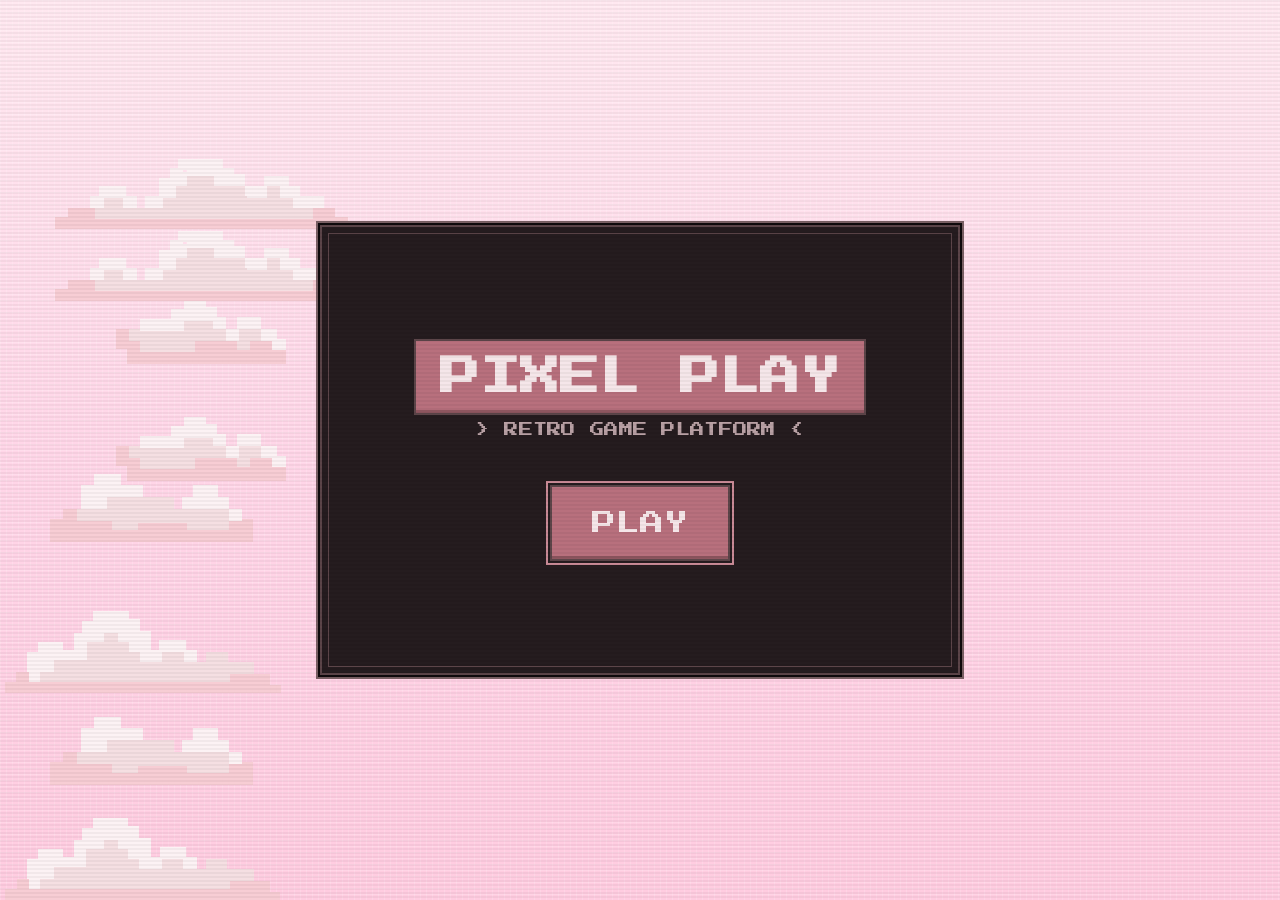
==== commit 5139e7a8: "Improve code" ====
--- a/index.html
+++ b/index.html
@@ -15,6 +15,10 @@
     <link rel="stylesheet" href="style.css" />
   </head>
   <body class="retro-body">
+    <div id="loadingOverlay" class="loading-overlay" aria-live="polite" aria-busy="true">
+      <p class="loading-text">Loading…</p>
+      <p class="loading-error" style="display: none;"></p>
+    </div>
     <div class="sky-bg">
       <div class="cloud-sprite cloud-sprite-1 cloud-1" aria-hidden="true"></div>
       <div class="cloud-sprite cloud-sprite-2 cloud-2" aria-hidden="true"></div>
@@ -25,7 +29,7 @@
       <div class="cloud-sprite cloud-sprite-3 cloud-7" aria-hidden="true"></div>
       <div class="cloud-sprite cloud-sprite-4 cloud-8" aria-hidden="true"></div>
     </div>
-    <div id="mainMenu" class="pixel-panel pixel-panel-main">
+    <main id="mainMenu" class="pixel-panel pixel-panel-main" role="main" aria-label="Main menu">
       <h1 class="pixel-title">PIXEL PLAY</h1>
       <p class="pixel-subtitle">&gt; RETRO GAME PLATFORM &lt;</p>
       <div class="game-list">
@@ -33,7 +37,7 @@
       </div>
     </div>
 
-    <div id="startScreen" class="pixel-panel pixel-panel-choose" style="display: none">
+    <section id="startScreen" class="pixel-panel pixel-panel-choose" style="display: none" aria-label="Level start and controls">
       <h1 id="startScreenTitle" class="pixel-panel-title">CHOOSE GAME</h1>
       <div class="user-type-switcher">
         <button type="button" class="user-type-btn active" data-type="new" id="btnUserNew">New user</button>
@@ -110,7 +114,7 @@
       </div>
     </div>
 
-    <canvas id="canvas1"></canvas>
+    <canvas id="canvas1" role="img" aria-label="Game view, 2D platformer"></canvas>
 
     <img id="player" src="img/player/player.png" />
 
--- a/style.css
+++ b/style.css
@@ -108,6 +108,32 @@
   background-color: var(--retro-bg);
 }
 
+/* Loading overlay: hidden when .loaded is set */
+.loading-overlay {
+  position: fixed;
+  inset: 0;
+  z-index: 9999;
+  display: flex;
+  flex-direction: column;
+  align-items: center;
+  justify-content: center;
+  gap: var(--space-2);
+  background: var(--retro-bg);
+  color: var(--retro-text);
+  font-size: var(--text-md);
+  transition:
+    opacity 0.3s ease,
+    visibility 0.3s ease;
+}
+.loading-overlay.loaded {
+  opacity: 0;
+  visibility: hidden;
+  pointer-events: none;
+}
+.loading-overlay .loading-error {
+  color: var(--retro-accent);
+}
+
 .sky-bg {
   position: fixed;
   inset: 0;
